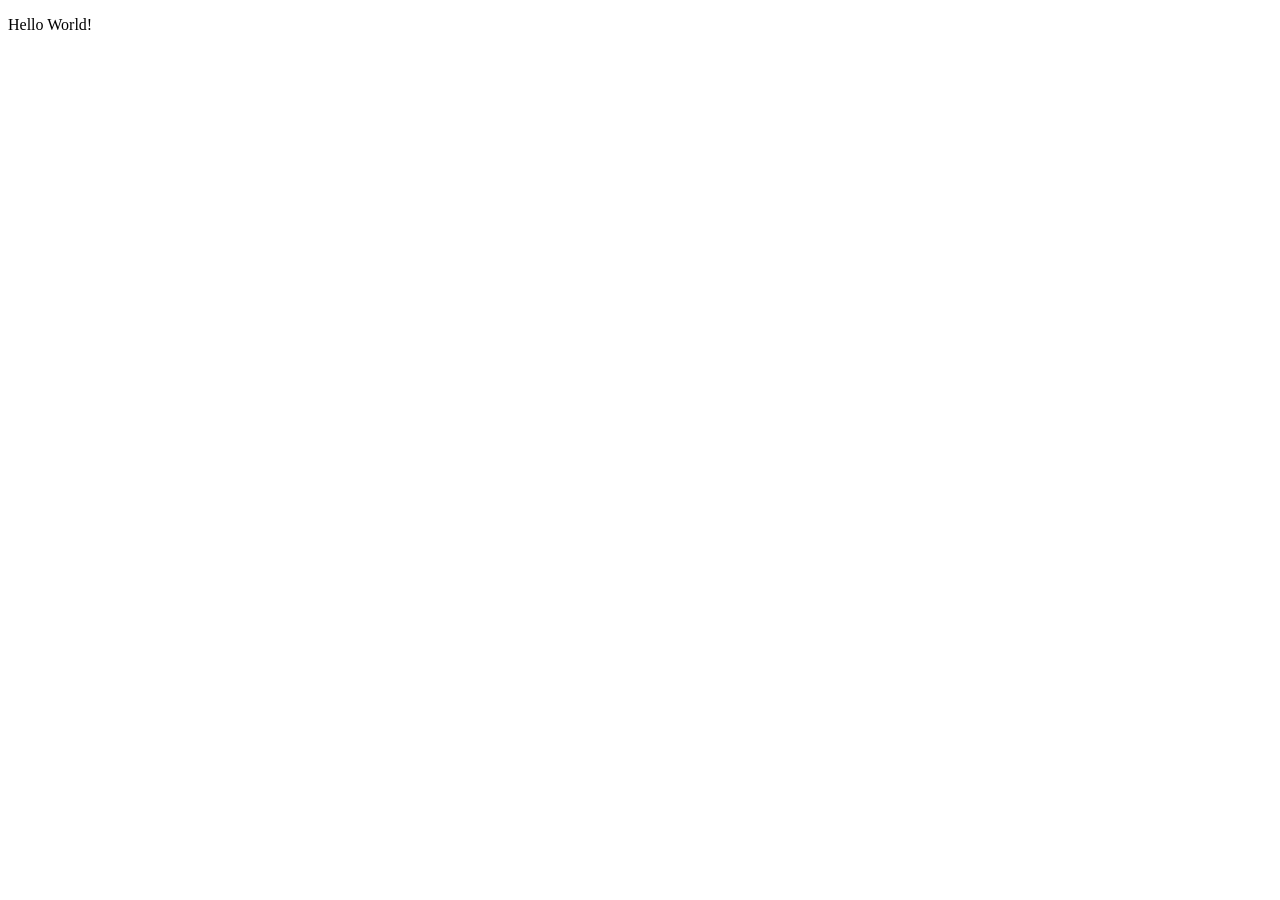
==== index.html @ 891938c6 "Initial project setup" ====
<!DOCTYPE html>
<html lang="en">
<head>
    <meta charset="UTF-8">
    <meta http-equiv="X-UA-Compatible" content="IE=edge">
    <meta name="viewport" content="width=device-width, initial-scale=1.0">
    <title>CardCraftMini</title>
</head>
<body>
    <p>Hello World!</p>
</body>
</html>
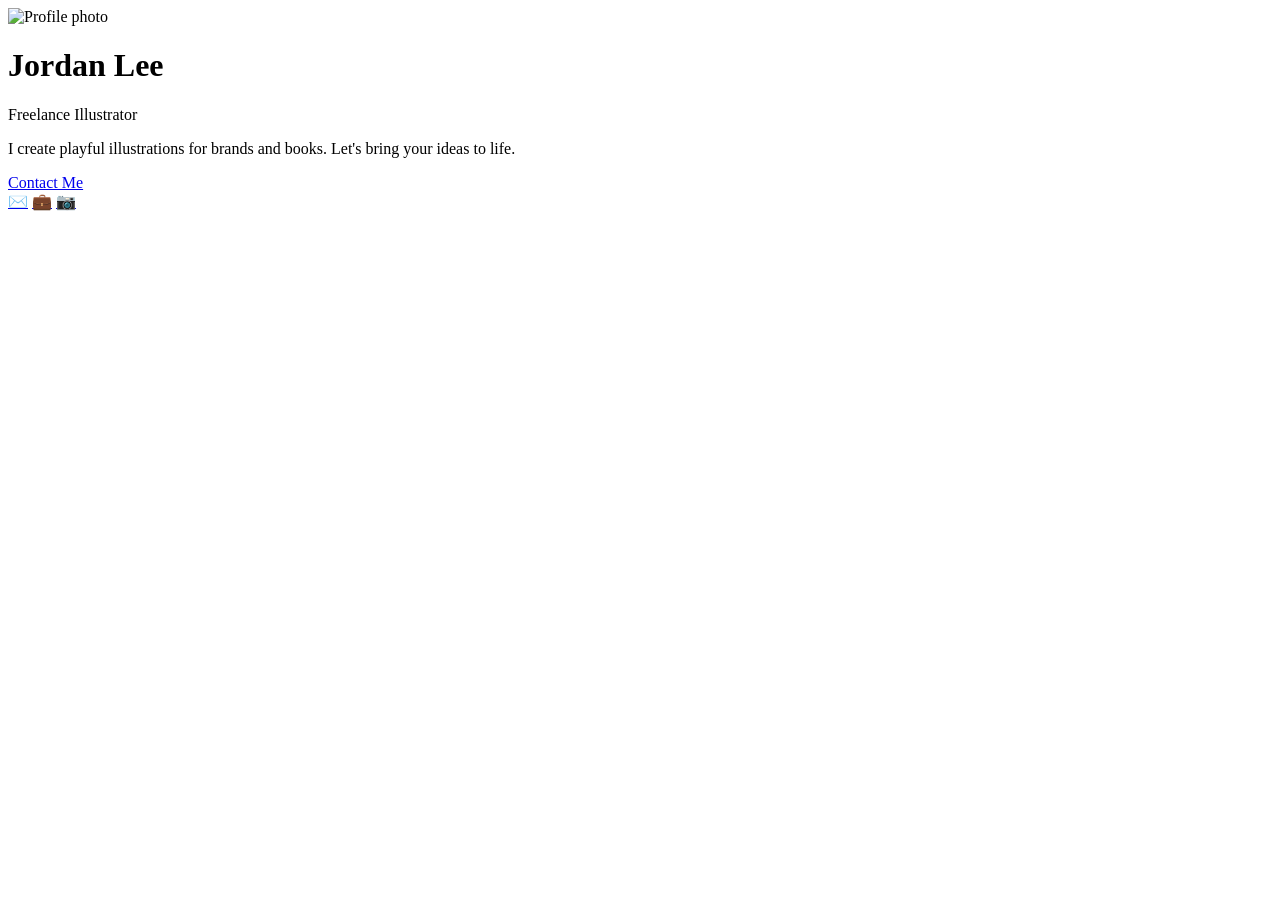
==== commit a35fdb08: "Added card HTML structure" ====
--- a/index.html
+++ b/index.html
@@ -2,11 +2,23 @@
 <html lang="en">
 <head>
     <meta charset="UTF-8">
-    <meta http-equiv="X-UA-Compatible" content="IE=edge">
     <meta name="viewport" content="width=device-width, initial-scale=1.0">
     <title>CardCraftMini</title>
+    <link rel="stylesheet" href="https://fonts.googleapis.com/css2?family=Poppins:wght@400;600;700&display=swap">
+    <link rel="stylesheet" href="css/style.css">
 </head>
 <body>
-    <p>Hello World!</p>
+    <div class="card">
+        <img class="photo" src="https://placehold.co/150" alt="Profile photo">
+        <h1>Jordan Lee</h1>
+        <p class="title">Freelance Illustrator</p>
+        <p class="bio">I create playful illustrations for brands and books. Let's bring your ideas to life.</p>
+        <a class="button" href="mailto:jordan@example.com">Contact Me</a>
+        <div class="icons">
+            <a href="mailto:jordan@example.com">✉️</a>
+            <a href="https://linkedin.com">💼</a>
+            <a href="https://instagram.com">📷</a>
+        </div>
+    </div>
 </body>
-</html>
+</html>
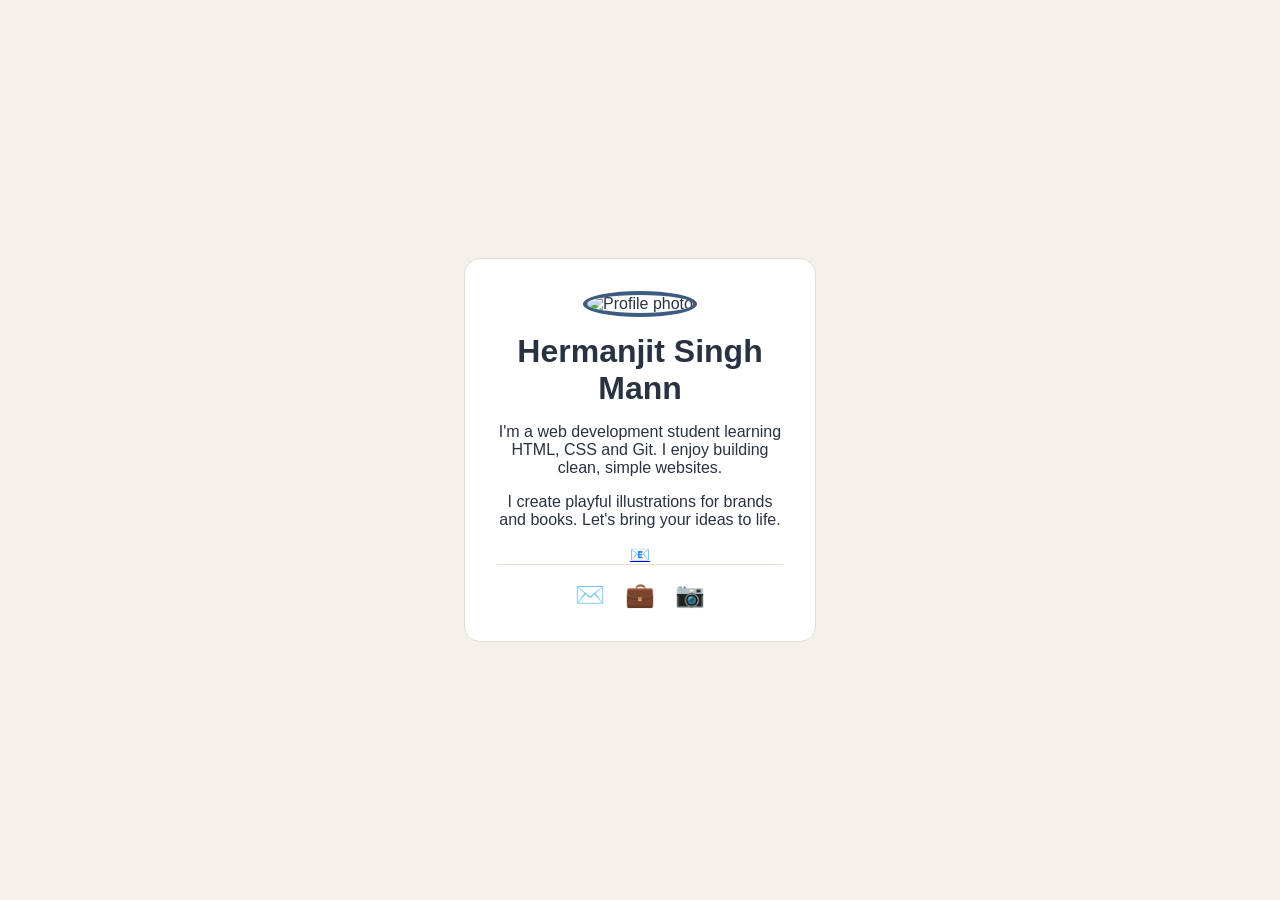
==== commit 8adeca7d: "Personalized card content" ====
--- a/index.html
+++ b/index.html
@@ -10,12 +10,12 @@
 <body>
     <div class="card">
         <img class="photo" src="https://placehold.co/150" alt="Profile photo">
-        <h1>Jordan Lee</h1>
-        <p class="title">Freelance Illustrator</p>
+        <h1>Hermanjit Singh Mann</h1>
+        <p class="bio">I'm a web development student learning HTML, CSS and Git. I enjoy building clean, simple websites.</p>
         <p class="bio">I create playful illustrations for brands and books. Let's bring your ideas to life.</p>
-        <a class="button" href="mailto:jordan@example.com">Contact Me</a>
+        <a href="mailto:hermanjit@example.com">📧</a>
         <div class="icons">
-            <a href="mailto:jordan@example.com">✉️</a>
+            <a href="mailto:hermanjit@example.com">✉️</a>
             <a href="https://linkedin.com">💼</a>
             <a href="https://instagram.com">📷</a>
         </div>
--- a/css/style.css
+++ b/css/style.css
@@ -0,0 +1,72 @@
+body {
+  margin: 0;
+  min-height: 100vh;
+  display: flex;
+  justify-content: center;
+  align-items: center;
+  background-color: #F4F1EA;
+  color: #293241;
+  font-family: 'Poppins', sans-serif;
+}
+
+.card {
+  box-sizing: border-box;
+  width: 100%;
+  max-width: 22rem;
+  margin: 1.5rem;
+  padding: 2rem;
+  background-color: #FFFFFF;
+  border: 1px solid #e3ded3;
+  border-radius: 1rem;
+  text-align: center;
+}
+.photo {
+  width: 150px;
+  height: 150px;
+  border-radius: 50%;
+  border: 4px solid #3D5A80;
+}
+
+h1 {
+  margin: 1rem 0 0.25rem;
+}
+
+.title {
+  margin: 0;
+  color: #3D5A80;
+  font-weight: 600;
+}
+
+.bio {
+  margin: 1rem 0;
+}
+.button {
+  display: inline-block;
+  margin-bottom: 1.5rem;
+  padding: 0.75rem 1.5rem;
+  background-color: #3D5A80;
+  color: #FFFFFF;
+  text-decoration: none;
+  border-radius: 0.5rem;
+}
+
+.button:hover {
+  background-color: #293241;
+}
+
+.icons {
+  display: flex;
+  justify-content: center;
+  gap: 1.25rem;
+  padding-top: 1rem;
+  border-top: 1px solid #e3ded3;
+  font-size: 1.5rem;
+}
+
+.icons a {
+  text-decoration: none;
+}
+
+.icons a:hover {
+  opacity: 0.6;
+}
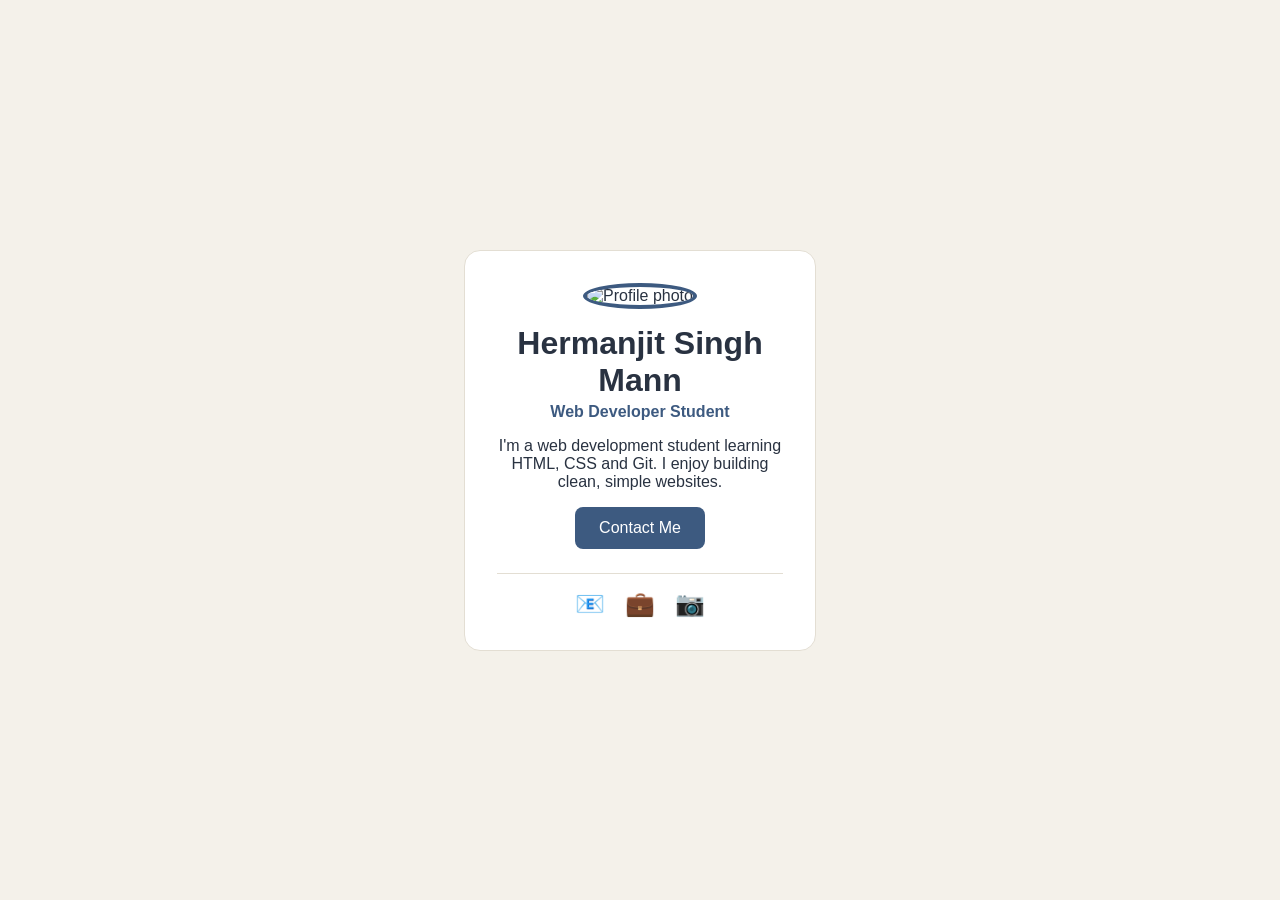
==== commit 201acde9: "Final CardCraftMini version" ====
--- a/index.html
+++ b/index.html
@@ -8,17 +8,17 @@
     <link rel="stylesheet" href="css/style.css">
 </head>
 <body>
-    <div class="card">
-        <img class="photo" src="https://placehold.co/150" alt="Profile photo">
-        <h1>Hermanjit Singh Mann</h1>
-        <p class="bio">I'm a web development student learning HTML, CSS and Git. I enjoy building clean, simple websites.</p>
-        <p class="bio">I create playful illustrations for brands and books. Let's bring your ideas to life.</p>
+   <div class="card">
+    <img class="photo" src="https://placehold.co/150" alt="Profile photo">
+    <h1>Hermanjit Singh Mann</h1>
+    <p class="title">Web Developer Student</p>
+    <p class="bio">I'm a web development student learning HTML, CSS and Git. I enjoy building clean, simple websites.</p>
+    <a class="button" href="mailto:hermanjit@example.com">Contact Me</a>
+    <div class="icons">
         <a href="mailto:hermanjit@example.com">📧</a>
-        <div class="icons">
-            <a href="mailto:hermanjit@example.com">✉️</a>
-            <a href="https://linkedin.com">💼</a>
-            <a href="https://instagram.com">📷</a>
-        </div>
+        <a href="https://linkedin.com">💼</a>
+        <a href="https://instagram.com">📷</a>
     </div>
+</div>
 </body>
 </html>
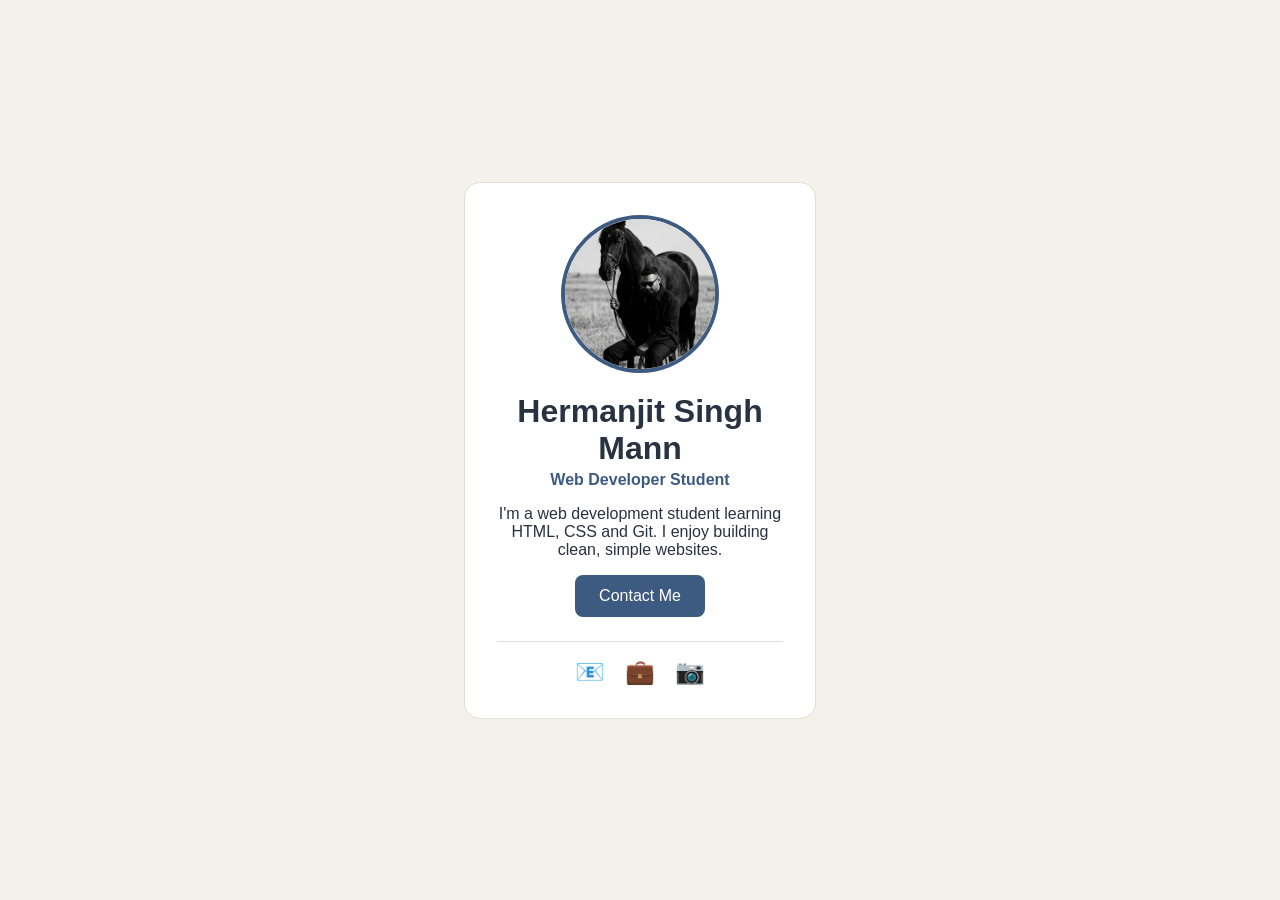
==== commit 5e73d349: "Added profile photo" ====
--- a/index.html
+++ b/index.html
@@ -8,17 +8,17 @@
     <link rel="stylesheet" href="css/style.css">
 </head>
 <body>
-   <div class="card">
-    <img class="photo" src="https://placehold.co/150" alt="Profile photo">
-    <h1>Hermanjit Singh Mann</h1>
-    <p class="title">Web Developer Student</p>
-    <p class="bio">I'm a web development student learning HTML, CSS and Git. I enjoy building clean, simple websites.</p>
-    <a class="button" href="mailto:hermanjit@example.com">Contact Me</a>
-    <div class="icons">
-        <a href="mailto:hermanjit@example.com">📧</a>
-        <a href="https://linkedin.com">💼</a>
-        <a href="https://instagram.com">📷</a>
+    <div class="card">
+        <img class="photo" src="images/profile.jpeg" alt="Photo of Hermanjit Singh Mann">
+        <h1>Hermanjit Singh Mann</h1>
+        <p class="title">Web Developer Student</p>
+        <p class="bio">I'm a web development student learning HTML, CSS and Git. I enjoy building clean, simple websites.</p>
+        <a class="button" href="mailto:hermanjit@example.com">Contact Me</a>
+        <div class="icons">
+            <a href="mailto:hermanjit@example.com">📧</a>
+            <a href="https://linkedin.com">💼</a>
+            <a href="https://instagram.com">📷</a>
+        </div>
     </div>
-</div>
 </body>
 </html>
